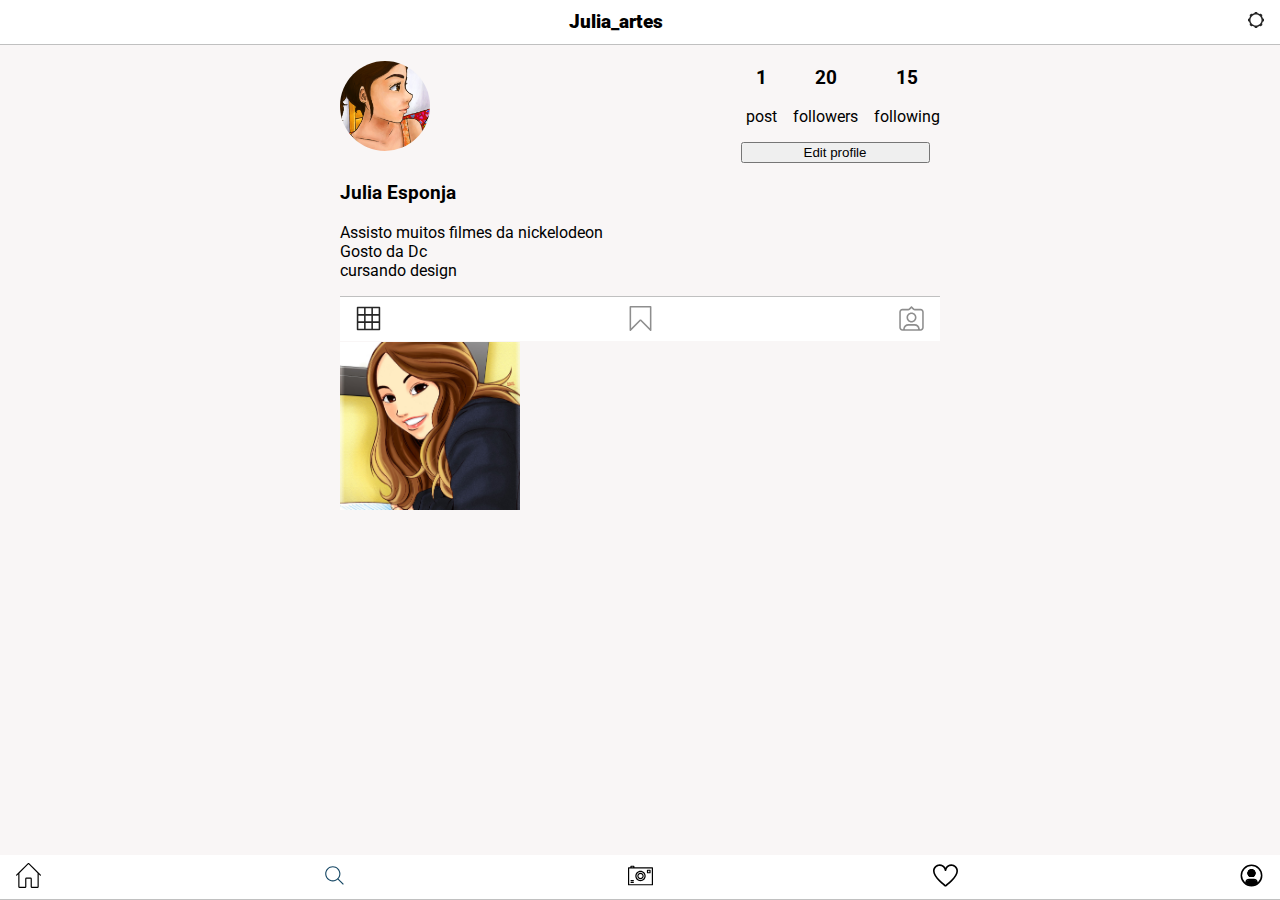
==== instagram/perfil.html @ 3b7435f7 "pagina de perfil" ====
<!DOCTYPE html>
<html lang="pt-br">
<head>
    <meta charset="UTF-8">
    <meta http-equiv="X-UA-Compatible" content="IE=edge">
    <meta name="viewport" content="width=device-width, initial-scale=1.0">
    <title>Instagram</title>
    <link rel="shortcut icon" href="icon e imagens/Instagram_icon-icons.com_66804.ico" type="image/x-icon">
    <link rel="stylesheet" href="css/perfil.css">
</head>
<body>
    <header>
        <img src="" alt="">
        <h3><strong>Julia_artes</strong></h3>
        <a href="">
            <svg aria-label="Configurações" class="_8-yf5 " color="#262626" fill="#262626" height="16" role="img" viewBox="0 0 32 32" width="16"><path d="M31.2 13.4l-1.4-.7c-.1 0-.2-.1-.2-.2v-.2c-.3-1.1-.7-2.1-1.3-3.1v-.1l-.2-.1v-.3l.5-1.5c.2-.5 0-1.1-.4-1.5l-1.9-1.9c-.4-.4-1-.5-1.5-.4l-1.5.5H23l-.1-.1h-.1c-1-.5-2-1-3.1-1.3h-.2c-.1 0-.1-.1-.2-.2L18.6.9c-.2-.5-.7-.9-1.2-.9h-2.7c-.5 0-1 .3-1.3.8l-.7 1.4c0 .1-.1.2-.2.2h-.2c-1.1.3-2.1.7-3.1 1.3h-.1l-.1.2h-.3l-1.5-.5c-.5-.2-1.1 0-1.5.4L3.8 5.7c-.4.4-.5 1-.4 1.5l.5 1.5v.5c-.5 1-1 2-1.3 3.1v.2c0 .1-.1.1-.2.2l-1.4.7c-.6.2-1 .7-1 1.2v2.7c0 .5.3 1 .8 1.3l1.4.7c.1 0 .2.1.2.2v.2c.3 1.1.7 2.1 1.3 3.1v.1l.2.1v.3l-.5 1.5c-.2.5 0 1.1.4 1.5l1.9 1.9c.3.3.6.4 1 .4.2 0 .3 0 .5-.1l1.5-.5H9l.1.1h.1c1 .5 2 1 3.1 1.3h.2c.1 0 .1.1.2.2l.7 1.4c.2.5.7.8 1.3.8h2.7c.5 0 1-.3 1.3-.8l.7-1.4c0-.1.1-.2.2-.2h.2c1.1-.3 2.1-.7 3.1-1.3h.1l.1-.1h.3l1.5.5c.1 0 .3.1.5.1.4 0 .7-.1 1-.4l1.9-1.9c.4-.4.5-1 .4-1.5l-.5-1.5V23l.1-.1v-.1c.5-1 1-2 1.3-3.1v-.2c0-.1.1-.1.2-.2l1.4-.7c.5-.2.8-.7.8-1.3v-2.7c0-.5-.4-1-.8-1.2zM16 27.1c-6.1 0-11.1-5-11.1-11.1S9.9 4.9 16 4.9s11.1 5 11.1 11.1-5 11.1-11.1 11.1z"></path></svg>
        </a>
    </header>
    <main>
        <div class="infor">
            <div class="foto-perfil">
                <img src="icon e imagens/foto de perfil.png" class="foto" alt="foto perfil">
            </div>
            <div class="info-perfil">
                <div class="numero-perfil">
                    <div>
                        <h3>1</h3>
                        <p>post</p>
                    </div>
                    <div>
                        <h3>20</h3>
                        <p>followers</p>
                    </div>
                    <div>
                        <h3>15</h3>
                        <p>following</p>
                    </div>
                </div>
                <div>
                    <button>Edit profile</button>
                </div>
            </div>
        </div>
        <div class="bios">
            <h3>Julia Esponja</h3>
            <p>Assisto muitos filmes da nickelodeon<br>
            Gosto da Dc<br>
            cursando design</p>
        </div>
        <div class="rolet">
            <svg aria-label="" class="_8-yf5 " color="#262626" fill="#262626" role="img" viewBox="0 0 48 48"><path clip-rule="evenodd" d="M45 1.5H3c-.8 0-1.5.7-1.5 1.5v42c0 .8.7 1.5 1.5 1.5h42c.8 0 1.5-.7 1.5-1.5V3c0-.8-.7-1.5-1.5-1.5zm-40.5 3h11v11h-11v-11zm0 14h11v11h-11v-11zm11 25h-11v-11h11v11zm14 0h-11v-11h11v11zm0-14h-11v-11h11v11zm0-14h-11v-11h11v11zm14 28h-11v-11h11v11zm0-14h-11v-11h11v11zm0-14h-11v-11h11v11z" fill-rule="evenodd"></path></svg>
            <svg aria-label="" class="_8-yf5 " color="#8e8e8e" fill="#8e8e8e" role="img" viewBox="0 0 48 48"><path d="M43.5 48c-.4 0-.8-.2-1.1-.4L24 29 5.6 47.6c-.4.4-1.1.6-1.6.3-.6-.2-1-.8-1-1.4v-45C3 .7 3.7 0 4.5 0h39c.8 0 1.5.7 1.5 1.5v45c0 .6-.4 1.2-.9 1.4-.2.1-.4.1-.6.1zM24 26c.8 0 1.6.3 2.2.9l15.8 16V3H6v39.9l15.8-16c.6-.6 1.4-.9 2.2-.9z"></path></svg>
            <svg aria-label="" class="_8-yf5 " color="#8e8e8e" fill="#8e8e8e" role="img" viewBox="0 0 48 48"><path d="M41.5 5.5H30.4c-.5 0-1-.2-1.4-.6l-4-4c-.6-.6-1.5-.6-2.1 0l-4 4c-.4.4-.9.6-1.4.6h-11c-3.3 0-6 2.7-6 6v30c0 3.3 2.7 6 6 6h35c3.3 0 6-2.7 6-6v-30c0-3.3-2.7-6-6-6zm-29.4 39c-.6 0-1.1-.6-1-1.2.7-3.2 3.5-5.6 6.8-5.6h12c3.4 0 6.2 2.4 6.8 5.6.1.6-.4 1.2-1 1.2H12.1zm32.4-3c0 1.7-1.3 3-3 3h-.6c-.5 0-.9-.4-1-.9-.6-5-4.8-8.9-9.9-8.9H18c-5.1 0-9.4 3.9-9.9 8.9-.1.5-.5.9-1 .9h-.6c-1.7 0-3-1.3-3-3v-30c0-1.7 1.3-3 3-3h11.1c1.3 0 2.6-.5 3.5-1.5L24 4.1 26.9 7c.9.9 2.2 1.5 3.5 1.5h11.1c1.7 0 3 1.3 3 3v30zM24 12.5c-5.3 0-9.6 4.3-9.6 9.6s4.3 9.6 9.6 9.6 9.6-4.3 9.6-9.6-4.3-9.6-9.6-9.6zm0 16.1c-3.6 0-6.6-2.9-6.6-6.6 0-3.6 2.9-6.6 6.6-6.6s6.6 2.9 6.6 6.6c0 3.6-3 6.6-6.6 6.6z"></path></svg>
        </div>
        <div class="postagens">
            <div class="post">
                <img src="icon e imagens/postagem.jpeg" alt="postagem">
            </div>
            <div>
                <img src="" alt="">
            </div>
            <div>
                <img src="" alt="">
            </div>
        </div>
    </main>

    <footer>
        <a href="index.html"><img class = "icon-folder" src="icon e imagens/home apagado.svg" alt="home"></a>
        <a href=""><img class = "icon-folder" src="icon e imagens/lupa.svg" alt="pesquisar"></a>
        <a href=""><img class = "icon-folder" src="icon e imagens/camera.svg" alt="fotografar"></a>
        <a href=""><img class = "icon-folder" src="icon e imagens/like.svg" alt="like"></a>
        <a href="perfil.html"><img class = "icon-folder" src="icon e imagens/user-avataracesso.svg" alt="perfil"></a>
    </footer>
</body>
</html>
---- instagram/css/perfil.css ----
@import url('https://fonts.googleapis.com/css2?family=Roboto:wght@100;300;400;500;700&display=swap%27');

body{
    width: auto;
    display: flex;
    background-color: #f9f6f6;
    font-family: roboto,sans-serif;
}

header{
    position: absolute;
    top: 0;
    left: 0;
    right: 0;
    height: 44px;
    min-height: 44px;
    display: flex;
    align-items: center;
    flex-direction: row;
    justify-content: space-between;
    border-bottom: 1px solid silver;
    background-color: white;
}

header a{
    padding: 0 16px;
}

main{
    margin-left: auto;
    margin-right: auto;
    width: 600px;
    display: flex;
    flex-direction: column;
    margin-top: 40px;
}

.infor{
    display: flex;
    align-items: center;
    text-align: center;
    flex-direction: row;
    justify-content: space-between;
}

.infor button{
    width: 90%;
}

.info-perfil{
    display: flex;
    flex-direction: column;
}

.numero-perfil{
    display: flex;
    flex-direction: row;
    justify-content: space-between;
   
}

.numero-perfil div{
    padding-left: 16px;
}

.foto{
    height: 100%;
    border-radius: 100px;
}

.foto-perfil{
    height: 10ch;
    padding-right: 5%;
}

.rolet{
    width: 100%;
    height: 44px;
    display: flex;
    align-items: center;
    flex-direction: row;
    justify-content: space-between;
    border-top: 1px solid silver;
    background-color: white;
}

.rolet svg{
    height: 25px;
    padding: 0 16px;
}

.post{
    width: 30%;
}

.post img{
    width: 100%;
}

.postagens{
    margin-top: 1px;
    display: flex;
    flex-direction: row;
}

footer{
    position: fixed;
    bottom: 0;
    left: 0;
    right: 0;
    height: 44px;
    min-height: 44px;
    display: flex;
    align-items: center;
    flex-direction: row;
    justify-content: space-between;
    border-bottom: 1px solid silver;
    background-color: white;
}

.icon-folder{
    height: 25px;
    padding: 0 16px;
}
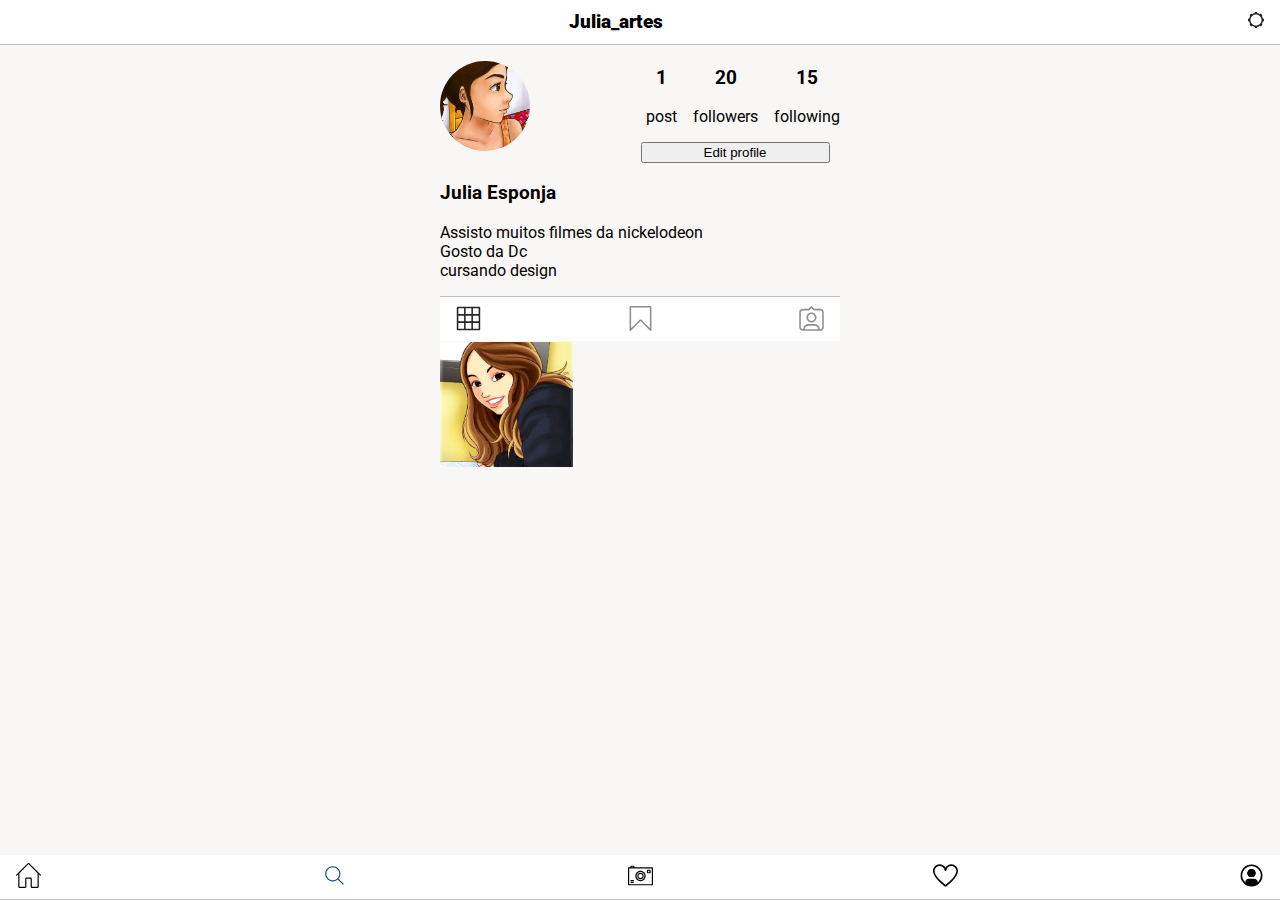
==== commit ba67cc96: "ajustes" ====
--- a/instagram/perfil.html
+++ b/instagram/perfil.html
@@ -56,10 +56,10 @@
             <div class="post">
                 <img src="icon e imagens/postagem.jpeg" alt="postagem">
             </div>
-            <div>
+            <div class="post">
                 <img src="" alt="">
             </div>
-            <div>
+            <div class="post">
                 <img src="" alt="">
             </div>
         </div>
--- a/instagram/css/perfil.css
+++ b/instagram/css/perfil.css
@@ -29,7 +29,7 @@
 main{
     margin-left: auto;
     margin-right: auto;
-    width: 600px;
+    width: 400px;
     display: flex;
     flex-direction: column;
     margin-top: 40px;
@@ -90,7 +90,7 @@
 }
 
 .post{
-    width: 30%;
+    width: 100%;
 }
 
 .post img{
